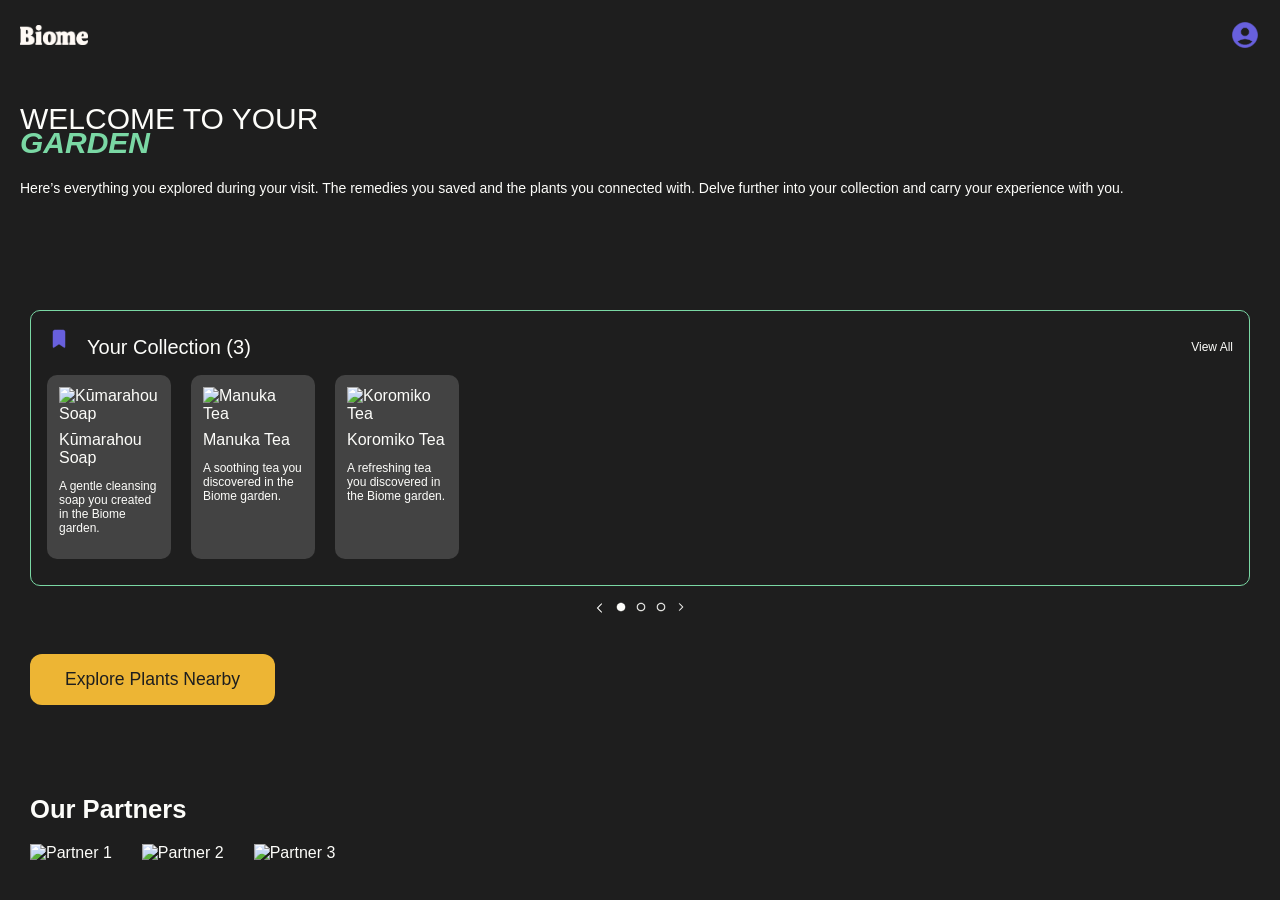
==== index.html @ 5340f043 "Setup/index page File setup and basic html and css of the index page" ====
<!DOCTYPE html>
<html lang="en">

<head>
    <meta charset="UTF-8">
    <meta name="viewport" content="width=device-width, initial-scale=1.0">
    <script src="https://code.iconify.design/3/3.2.1/iconify.min.js"></script>
    <link rel="stylesheet" href="https://use.typekit.net/lhk3lyb.css">
    <link rel="stylesheet" href="style.css">
    <title>Biome</title>
</head>

<body>
    <!-- HEADER -->
    <header>
        <div class="header-top">
            <div class="logo">
                <img src="images/biome-logo.png" alt="Biome Logo">
            </div>
            <div class="account-icon">
                <img src="images/account.svg" alt="Account Icon">
            </div>
        </div>

        <div class="hero-text">
            <h1>Welcome To Your</h1>
            <h2>Garden</h2>
        </div>

        <p>Here’s everything you explored during your visit. The remedies you saved and the plants you connected with.
            Delve further into your collection and carry your experience with you.</p>
    </header>

    <!-- BODY -->
    <div class="container">

        <!-- Your Collection Section -->
        <section class="collection-section">
            <div class="collection-header">
                <div class="save-icon"> <img src="images/save.svg" alt="Save Icon"></div>
                <h3>Your Collection (3)</h3>
                <a href="remedies.html" class="view-button">View All</a>
            </div>
            <div class="cards" id="cards">
                <div class="card">
                    <img src="" alt="Kūmarahou Soap">
                    <h4>Kūmarahou Soap</h4>
                    <p>A gentle cleansing soap you created in the Biome garden.</p>
                </div>
                <div class="card">
                    <img src="" alt="Manuka Tea">
                    <h4>Manuka Tea</h4>
                    <p>A soothing tea you discovered in the Biome garden.</p>
                </div>
                <div class="card">
                    <img src="" alt="Koromiko Tea">
                    <h4>Koromiko Tea</h4>
                    <p>A refreshing tea you discovered in the Biome garden.</p>
                </div>
            </div>
        </section>
        <div class="circle progress"> <img src="images/arrow-left.svg" alt="Left Arrow">
            <img src="images/circle.svg" alt="Circle">
            <img src="images/circle-outline.svg" alt="Circle Outline">
            <img src="images/circle-outline.svg" alt="Circle Outline">
            <img src="images/arrow-right.svg" alt="Right Arrow">
        </div>

        <!-- Explore Plants Button -->
        <a href="scan.html" class="explore-button">Explore Plants Nearby</a>

        <!-- Our Partners Section -->
        <section class="partners">
            <h3>Our Partners</h3>
            <div class="partner-logos">
                <img src="images/partner1.png" alt="Partner 1">
                <img src="images/partner2.png" alt="Partner 2">
                <img src="images/partner3.png" alt="Partner 3">
            </div>
        </section>

    </div>
</body>

</html>
---- style.css ----
/* GLOBAL STYLES */
body {
    font-family: "neulis-sans", sans-serif;
    font-weight: 400;
    font-style: normal;
    margin: 0;
    padding: 0;
    background-color: #1E1E1E;
    color: #FDFDFA;
}

a {
    text-decoration: none;
    color: inherit;
}

img {
    display: block;
    max-width: 100%;
}

/* HEADER */
header {
    display: flex;
    flex-direction: column;
    padding: 20px;
}

.header-top {
    display: flex;
    justify-content: space-between;
    align-items: center;
}

header .logo img {
    height: 20px;
}

header .account-icon {
    width: 30px;
    height: 30px;
    display: flex;
    justify-content: center;
    align-items: center;
    cursor: pointer;
}

header .account-icon img {
    width: 100%;
    height: 100%;
}

header .hero-text {
    margin-top: 32px;
    text-align: left;
}

header .hero-text h1 {
    font-family: "neulis-sans", sans-serif;
    font-weight: 500;
    font-style: normal;
    font-size: 30px;
    margin-bottom: -10px;
    text-transform: uppercase;
}

header .hero-text h2 {
    font-family: "neulis-sans", sans-serif;
    font-weight: 700;
    font-style: italic;
    font-size: 30px;
    margin: 0;
    color: #7AD8A4;
    text-transform: uppercase;
}

header p {
    font-family: "neulis-sans", sans-serif;
    font-weight: 400;
    font-style: normal;
    font-size: 14px;
    margin-top: 20px;
}

/* CONTAINER */
.container {
    padding: 20px 30px;
}

/* YOUR COLLECTION */
.collection-section {
    position: relative;
    margin-top: 60px;
    padding-top: 16px;
    padding-bottom: 16px;
    padding-left: 16px;
    padding-right: 16px;
    border: #7AD8A4 0.5px solid;
    border-radius: 10px;
}

.collection-header {
    display: flex;
    align-items: center;
    gap: 0px;
    margin-bottom: 8px;
}

.collection-section .save-icon {
    width: 40px;
    height: 40px;
}

.collection-section h3 {
    font-weight: 500;
    font-size: 20px;
    margin: 0px;
    display: inline-block;
}

.view-button {
    font-weight: 400;
    font-size: 12px;
    color: #FDFDFA;
    float: right;
    margin-left: auto;
    cursor: pointer;
}

.cards {
    display: flex;
    gap: 20px;
    overflow-x: auto;
    scroll-behavior: smooth;
    padding-bottom: 10px;
}

.card {
    min-width: 50px;
    max-width: 100px;
    background-color: #434343;
    border-radius: 10px;
    padding: 12px;
    flex-shrink: 0;
}

.card h4 {
    font-style: normal;
    font-weight: 400;
    font-size: 16px;
    margin: 8px 0 0 0;
}

.card p {
    font-weight: 400;
    font-size: 12px;
    color: #FDFDFA;
}

/* CAROUSEL ARROWS & PROGRESS */
.arrow {
    width: 50px;
    height: 50px;
    position: absolute;
    top: 50%;
    transform: translateY(-50%);
    cursor: pointer;
}

.arrow.left {
    left: 0;
}

.arrow.right {
    right: 0;
}

.circle.progress {
    display: flex;
    gap: 10px;
    justify-content: center;
    margin-top: 16px;
}

.circle.progress img:first-child {
    width: 12px;
    height: 12px;
}

.circle.progress img:not(:first-child) {
    width: 10px;
    height: 10px;
}

/* EXPLORE BUTTON */
.explore-button {
    display: inline-block;
    margin: 40px 0;
    padding: 15px 35px;
    background-color: #EDB534;
    color: #1E1E1E;
    font-size: 1.1rem;
    font-weight: 400;
    border-radius: 12px;
    text-align: center;
}

.explore-button:hover {
    background-color: #5a7320;
}

/* PARTNERS SECTION */
.partners {
    margin-top: 50px;
}

.partners h3 {
    font-size: 1.6rem;
    margin-bottom: 20px;
}

.partner-logos {
    display: flex;
    gap: 30px;
    flex-wrap: wrap;
}

.partner-logos img {
    max-height: 60px;
    object-fit: contain;
}

/* ==============================
   RESPONSIVE
============================== */
@media (max-width: 768px) {
    .cards {
        gap: 15px;
    }

    .card {
        min-width: 160px;
    }

    .hero-text h1 {
        font-size: 1.8rem;
    }

    .hero-text h2 {
        font-size: 2rem;
    }

    .explore-button {
        padding: 12px 25px;
        font-size: 1rem;
    }
}
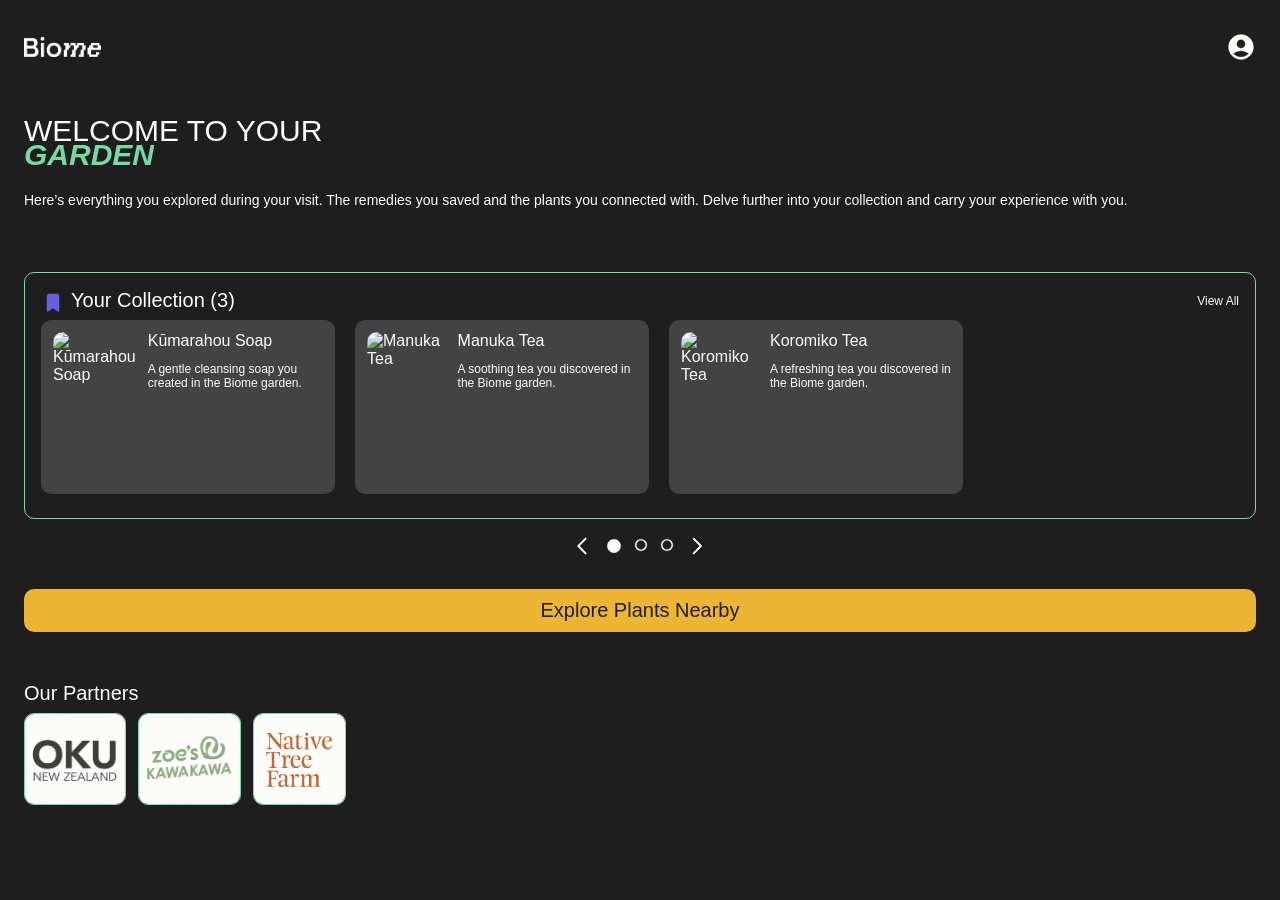
==== commit 7a4589a9: "CSS/Carousel Scroll Final CSS touch ups and addition of javascript for carousel scroll on index page" ====
--- a/index.html
+++ b/index.html
@@ -18,7 +18,9 @@
                 <img src="images/biome-logo.png" alt="Biome Logo">
             </div>
             <div class="account-icon">
-                <img src="images/account.svg" alt="Account Icon">
+                <a href="account.html">
+                    <img src="images/account.svg" alt="Account Icon">
+                </a>
             </div>
         </div>
 
@@ -27,8 +29,9 @@
             <h2>Garden</h2>
         </div>
 
-        <p>Here’s everything you explored during your visit. The remedies you saved and the plants you connected with.
-            Delve further into your collection and carry your experience with you.</p>
+        <p>Here’s everything you explored during your visit. The remedies you saved and the
+            plants you connected with. Delve further into your collection and carry your
+            experience with you.</p>
     </header>
 
     <!-- BODY -->
@@ -43,27 +46,45 @@
             </div>
             <div class="cards" id="cards">
                 <div class="card">
-                    <img src="" alt="Kūmarahou Soap">
-                    <h4>Kūmarahou Soap</h4>
-                    <p>A gentle cleansing soap you created in the Biome garden.</p>
+                    <img src="images/kumarahou.png" alt="Kūmarahou Soap">
+                    <div class="card-text">
+                        <h4>Kūmarahou Soap</h4>
+                        <p>A gentle cleansing soap you created in the Biome garden.</p>
+                    </div>
                 </div>
                 <div class="card">
-                    <img src="" alt="Manuka Tea">
-                    <h4>Manuka Tea</h4>
-                    <p>A soothing tea you discovered in the Biome garden.</p>
+                    <img src="images/manuka.png" alt="Manuka Tea">
+                    <div class="card-text">
+                        <h4>Manuka Tea</h4>
+                        <p>A soothing tea you discovered in the Biome garden.</p>
+                    </div>
                 </div>
                 <div class="card">
-                    <img src="" alt="Koromiko Tea">
-                    <h4>Koromiko Tea</h4>
-                    <p>A refreshing tea you discovered in the Biome garden.</p>
+                    <img src="images/koromiko.png" alt="Koromiko Tea">
+                    <div class="card-text">
+                        <h4>Koromiko Tea</h4>
+                        <p>A refreshing tea you discovered in the Biome garden.</p>
+                    </div>
                 </div>
             </div>
         </section>
-        <div class="circle progress"> <img src="images/arrow-left.svg" alt="Left Arrow">
-            <img src="images/circle.svg" alt="Circle">
-            <img src="images/circle-outline.svg" alt="Circle Outline">
-            <img src="images/circle-outline.svg" alt="Circle Outline">
-            <img src="images/arrow-right.svg" alt="Right Arrow">
+
+        <div class="carousel-controls">
+
+            <div class="arrow left" id="arrow-left">
+                <img src="images/arrow-left.svg" alt="Left Arrow">
+            </div>
+
+            <div class="circle progress" id="progress-dots">
+                <img src="images/circle.svg" class="active">
+                <img src="images/circle-outline.svg">
+                <img src="images/circle-outline.svg">
+            </div>
+
+            <div class="arrow right" id="arrow-right">
+                <img src="images/arrow-right.svg" alt="Right Arrow">
+            </div>
+
         </div>
 
         <!-- Explore Plants Button -->
@@ -73,13 +94,20 @@
         <section class="partners">
             <h3>Our Partners</h3>
             <div class="partner-logos">
-                <img src="images/partner1.png" alt="Partner 1">
-                <img src="images/partner2.png" alt="Partner 2">
-                <img src="images/partner3.png" alt="Partner 3">
+                <a href="https://oku.co.nz" target="_blank">
+                    <img src="images/partner1.png" alt="Partner 1">
+                </a>
+                <a href="https://zoeskawakawa.co.nz" target="_blank">
+                    <img src="images/partner2.png" alt="Partner 2">
+                </a>
+                <a href="https://nativetreefarm.co.nz" target="_blank">
+                    <img src="images/partner3.png" alt="Partner 3">
+                </a>
             </div>
         </section>
 
     </div>
+    <script src="script.js"></script>
 </body>
 
 </html>
--- a/style.css
+++ b/style.css
@@ -23,7 +23,9 @@
 header {
     display: flex;
     flex-direction: column;
-    padding: 20px;
+    padding-left: 24px;
+    padding-right: 24px;
+    padding-top: 32px;
 }
 
 .header-top {
@@ -84,13 +86,14 @@
 
 /* CONTAINER */
 .container {
-    padding: 20px 30px;
+    padding-left: 24px;
+    padding-right: 24px;
 }
 
 /* YOUR COLLECTION */
 .collection-section {
     position: relative;
-    margin-top: 60px;
+    margin-top: 50px;
     padding-top: 16px;
     padding-bottom: 16px;
     padding-left: 16px;
@@ -107,13 +110,14 @@
 }
 
 .collection-section .save-icon {
-    width: 40px;
-    height: 40px;
+    width: 24px;
+    height: 20px;
 }
 
 .collection-section h3 {
     font-weight: 500;
     font-size: 20px;
+    padding-left: 6px;
     margin: 0px;
     display: inline-block;
 }
@@ -128,27 +132,37 @@
 }
 
 .cards {
+    position: relative;
     display: flex;
     gap: 20px;
-    overflow-x: auto;
-    scroll-behavior: smooth;
-    padding-bottom: 10px;
+    overflow: hidden;
+    padding-top: 0px;
+    padding-bottom: 8px;
 }
 
 .card {
-    min-width: 50px;
-    max-width: 100px;
+    display: flex;
+    gap: 12px;
+    width: 270px;
+    height: 150px;
     background-color: #434343;
     border-radius: 10px;
     padding: 12px;
     flex-shrink: 0;
 }
 
+.card img {
+    width: 120px;
+    height: 150px;
+    object-fit: cover;
+    border-radius: 10px;
+}
+
 .card h4 {
     font-style: normal;
     font-weight: 400;
     font-size: 16px;
-    margin: 8px 0 0 0;
+    margin: 0;
 }
 
 .card p {
@@ -158,81 +172,78 @@
 }
 
 /* CAROUSEL ARROWS & PROGRESS */
+.carousel-controls {
+    display: flex;
+    align-items: center;
+    justify-content: center;
+    gap: 12px;
+    margin-top: 16px;
+}
+
 .arrow {
-    width: 50px;
-    height: 50px;
-    position: absolute;
-    top: 50%;
-    transform: translateY(-50%);
+    width: 22px;
+    height: 22px;
     cursor: pointer;
 }
 
-.arrow.left {
-    left: 0;
-}
-
-.arrow.right {
-    right: 0;
-}
-
 .circle.progress {
     display: flex;
-    gap: 10px;
-    justify-content: center;
-    margin-top: 16px;
-}
-
-.circle.progress img:first-child {
-    width: 12px;
-    height: 12px;
-}
-
-.circle.progress img:not(:first-child) {
-    width: 10px;
-    height: 10px;
+    gap: 12px;
+}
+
+.circle.progress img {
+    width: 14px;
+    height: 14px;
+}
+
+.circle.progress img.active {
+    width: 16px;
+    height: 16px;
 }
 
 /* EXPLORE BUTTON */
 .explore-button {
-    display: inline-block;
-    margin: 40px 0;
-    padding: 15px 35px;
+    display: block;
+    margin: 32px auto;
+    padding: 10px 30px;
     background-color: #EDB534;
     color: #1E1E1E;
-    font-size: 1.1rem;
-    font-weight: 400;
-    border-radius: 12px;
+    font-size: 20px;
+    font-weight: 400;
+    border-radius: 10px;
     text-align: center;
 }
 
 .explore-button:hover {
-    background-color: #5a7320;
+    background-color: #EDB534;
 }
 
 /* PARTNERS SECTION */
 .partners {
     margin-top: 50px;
+    margin-bottom: 32px;
 }
 
 .partners h3 {
-    font-size: 1.6rem;
-    margin-bottom: 20px;
+    font-size: 20px;
+    font-weight: 500;
+    margin-bottom: 8px;
 }
 
 .partner-logos {
     display: flex;
-    gap: 30px;
+    gap: 12px;
     flex-wrap: wrap;
 }
 
 .partner-logos img {
-    max-height: 60px;
+    border: #7AD8A4 1px solid;
+    border-radius: 10px;
+    max-height: 90px;
     object-fit: contain;
 }
 
-/* ==============================
-   RESPONSIVE
-============================== */
+/* RESPONSIVE */
 @media (max-width: 768px) {
     .cards {
         gap: 15px;
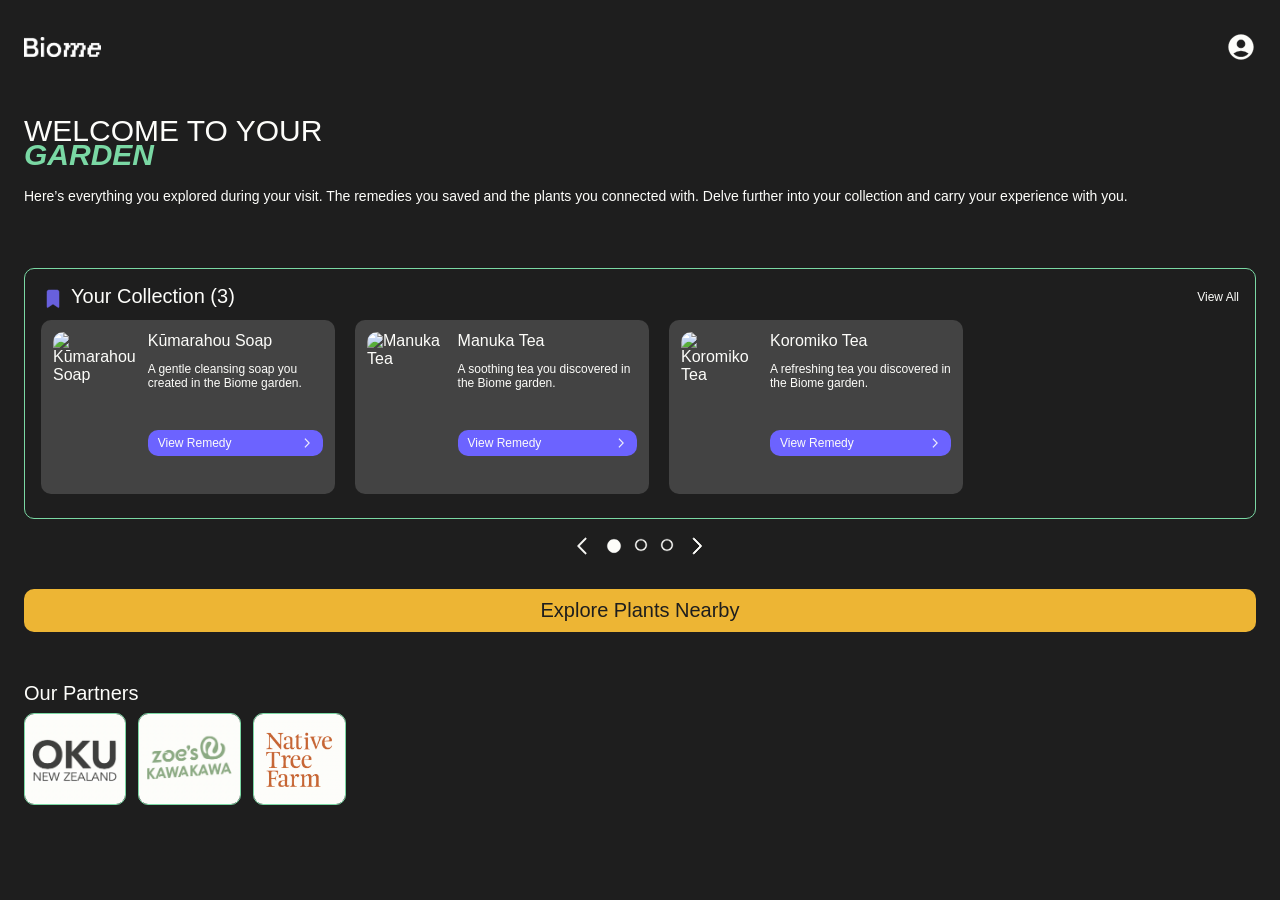
==== commit debf38d2: "Camera Test Testing scan page camera" ====
--- a/index.html
+++ b/index.html
@@ -50,6 +50,10 @@
                     <div class="card-text">
                         <h4>Kūmarahou Soap</h4>
                         <p>A gentle cleansing soap you created in the Biome garden.</p>
+                        <a href="kumarahou.html" class="remedy-button">
+                            View Remedy
+                            <img src="images/arrow-right.svg" alt="Arrow">
+                        </a>
                     </div>
                 </div>
                 <div class="card">
@@ -57,6 +61,10 @@
                     <div class="card-text">
                         <h4>Manuka Tea</h4>
                         <p>A soothing tea you discovered in the Biome garden.</p>
+                        <a href="manuka.html" class="remedy-button">
+                            View Remedy
+                            <img src="images/arrow-right.svg" alt="Arrow">
+                        </a>
                     </div>
                 </div>
                 <div class="card">
@@ -64,6 +72,10 @@
                     <div class="card-text">
                         <h4>Koromiko Tea</h4>
                         <p>A refreshing tea you discovered in the Biome garden.</p>
+                        <a href="koromiko.html" class="remedy-button">
+                            View Remedy
+                            <img src="images/arrow-right.svg" alt="Arrow">
+                        </a>
                     </div>
                 </div>
             </div>
--- a/style.css
+++ b/style.css
@@ -81,7 +81,7 @@
     font-weight: 400;
     font-style: normal;
     font-size: 14px;
-    margin-top: 20px;
+    margin-top: 16px;
 }
 
 /* CONTAINER */
@@ -98,7 +98,7 @@
     padding-bottom: 16px;
     padding-left: 16px;
     padding-right: 16px;
-    border: #7AD8A4 0.5px solid;
+    border: #7AD8A4 1px solid;
     border-radius: 10px;
 }
 
@@ -106,7 +106,7 @@
     display: flex;
     align-items: center;
     gap: 0px;
-    margin-bottom: 8px;
+    margin-bottom: 12px;
 }
 
 .collection-section .save-icon {
@@ -169,6 +169,26 @@
     font-weight: 400;
     font-size: 12px;
     color: #FDFDFA;
+}
+
+.remedy-button {
+    display: flex;
+    align-items: center;
+    justify-content: space-between;
+    margin-top: 40px;
+    padding: 6px 10px;
+    background: #6C63FF;
+    color: #FDFDFA;
+    border-radius: 10px;
+    font-size: 12px;
+    font-weight: 500;
+}
+
+.remedy-button img {
+    width: 12px;
+    height: 12px;
+    padding: 0px;
+    opacity: 1;
 }
 
 /* CAROUSEL ARROWS & PROGRESS */
@@ -243,6 +263,197 @@
     object-fit: contain;
 }
 
+/* ACCOUNT COLLECTION */
+.account-collection {
+    margin-top: 40px;
+    padding: 16px;
+    border: 1px solid #7AD8A4;
+    border-radius: 14px;
+}
+
+/* Header */
+.account-collection-header {
+    display: flex;
+    align-items: center;
+    margin-bottom: 16px;
+}
+
+.account-collection-header .save-icon img {
+    width: 20px;
+}
+
+.account-collection-header h3 {
+    font-size: 18px;
+    font-weight: 500;
+    margin-left: 8px;
+}
+
+.account-collection .view-button {
+    margin-left: auto;
+    font-size: 12px;
+    color: #FDFDFA;
+    text-decoration: none;
+}
+
+/* ACCOUNT COLLECTION */
+.account-collection {
+    margin-top: 50px;
+    padding: 16px;
+    border: 1px solid #7AD8A4;
+    border-radius: 10px;
+}
+
+.account-collection-header {
+    display: flex;
+    align-items: center;
+    margin-bottom: 16px;
+}
+
+.account-collection-header .save-icon img {
+    width: 20px;
+}
+
+.account-collection-header h3 {
+    font-size: 18px;
+    font-weight: 500;
+    margin-left: 8px;
+    margin-top: 0;
+    margin-bottom: 0;
+}
+
+.account-collection .view-button {
+    margin-left: auto;
+    font-size: 12px;
+    color: #FDFDFA;
+    text-decoration: none;
+}
+
+.account-cards {
+    display: flex;
+    gap: 16px;
+}
+
+.account-card {
+    width: 48%; 
+    background: #434343;
+    border-radius: 10px;
+    padding: 12px;
+}
+
+.account-card img {
+    width: 100%;
+    height: 120px;
+    object-fit: cover;
+    border-radius: 10px;
+}
+
+.account-card h4 {
+    font-size: 14px;
+    font-weight: 400;
+    margin-top: 8px;
+    margin-bottom: 0;
+}
+
+.date-visited {
+    display: inline-block;
+    margin-top: 12px;
+    padding: 10px 18px;
+    border-radius: 12px;
+    background: #6C63FF;
+    font-size: 14px;
+    font-weight: 500;
+}
+
+/* SETTINGS SECTION */
+.settings-section {
+    margin-top: 32px;
+    padding: 16px;
+    border: 1px solid #7AD8A4;
+    border-radius: 10px;
+}
+
+/* Settings Header */
+.settings-header {
+    display: flex;
+    align-items: center;
+    margin-bottom: 12px;
+}
+
+.settings-header .save-icon img {
+    width: 24px;
+}
+
+.settings-header h3 {
+    font-size: 20px;
+    font-weight: 500;
+    margin-top: 0;
+    margin-bottom: 0;
+    margin-left: 8px;
+}
+
+/* Settings Card */
+.settings-card {
+    background: #434343;
+    border-radius: 12px;
+    overflow: hidden;
+}
+
+/* Each Row */
+.settings-item {
+    display: flex;
+    align-items: center;
+    padding: 8px 16px;
+    border-bottom: 1px solid #575757;
+}
+
+.settings-item:last-child {
+    border-bottom: none;
+}
+
+.settings-item img:first-child {
+    width: 20px;
+    margin-right: 8px;
+}
+
+.settings-item p {
+    margin: 8px 0;
+    flex: 1;
+    font-size: 14px;
+}
+
+.settings-item img:last-child {
+    width: 16px;
+}
+
+.camera-container {
+    position: relative;
+    width: 100%;
+    height: 70vh;
+    background: black;
+    border-radius: 12px;
+    overflow: hidden;
+}
+
+#camera {
+    width: 100%;
+    height: 100%;
+    object-fit: cover;
+}
+
+#capture-btn {
+    position: absolute;
+    bottom: 20px;
+    left: 50%;
+    transform: translateX(-50%);
+
+    padding: 12px 20px;
+    border-radius: 30px;
+    border: none;
+
+    background: #6C63FF;
+    color: white;
+}
+
 /* RESPONSIVE */
 @media (max-width: 768px) {
     .cards {
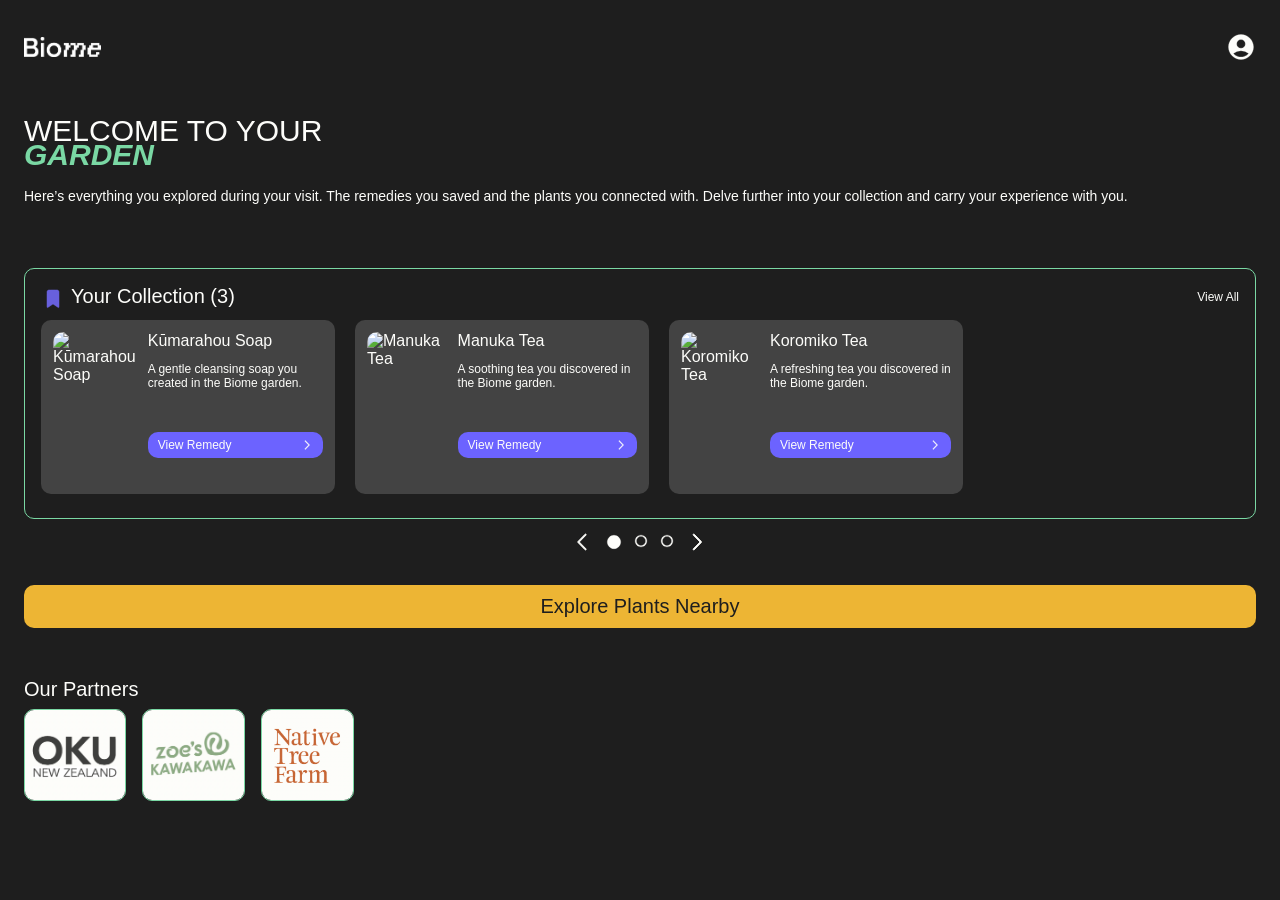
==== commit 6c99d763: "Bug Fix Bug fix pressed interaction" ====
--- a/index.html
+++ b/index.html
@@ -17,11 +17,9 @@
             <div class="logo">
                 <img src="images/biome-logo.png" alt="Biome Logo">
             </div>
-            <div class="account-icon">
-                <a href="account.html">
-                    <img src="images/account.svg" alt="Account Icon">
-                </a>
-            </div>
+            <a class="account-icon" href="account.html">
+                <img src="images/account.svg" alt="Account Icon">
+            </a>
         </div>
 
         <div class="hero-text">
@@ -42,7 +40,7 @@
             <div class="collection-header">
                 <div class="save-icon"> <img src="images/save.svg" alt="Save Icon"></div>
                 <h3>Your Collection (3)</h3>
-                <a href="remedies.html" class="view-button">View All</a>
+                <a href="collection.html" class="view-button">View All</a>
             </div>
             <div class="cards" id="cards">
                 <div class="card">
--- a/style.css
+++ b/style.css
@@ -12,6 +12,7 @@
 a {
     text-decoration: none;
     color: inherit;
+    transition: all 0.2s ease;
 }
 
 img {
@@ -20,6 +21,18 @@
 }
 
 /* HEADER */
+.account-icon,
+.logo {
+    transition: transform 0.1s ease;
+}
+
+.account-icon:active,
+.logo:active,
+.account-icon.pressed,
+.logo.pressed {
+    transform: scale(0.97);
+}
+
 header {
     display: flex;
     flex-direction: column;
@@ -84,7 +97,6 @@
     margin-top: 16px;
 }
 
-/* CONTAINER */
 .container {
     padding-left: 24px;
     padding-right: 24px;
@@ -131,6 +143,12 @@
     cursor: pointer;
 }
 
+.view-button:active,
+.view-button.pressed {
+    text-decoration: underline;
+    transform: scale(0.97);
+}
+
 .cards {
     position: relative;
     display: flex;
@@ -175,7 +193,7 @@
     display: flex;
     align-items: center;
     justify-content: space-between;
-    margin-top: 40px;
+    margin-top: 42px;
     padding: 6px 10px;
     background: #6C63FF;
     color: #FDFDFA;
@@ -191,7 +209,17 @@
     opacity: 1;
 }
 
-/* CAROUSEL ARROWS & PROGRESS */
+.explore-button,
+.remedy-button {
+    transition: transform 0.1s ease;
+}
+
+.explore-button:active,
+.remedy-button:active {
+    transform: scale(0.97);
+}
+
+/* CAROUSEL PROGRESS */
 .carousel-controls {
     display: flex;
     align-items: center;
@@ -201,9 +229,15 @@
 }
 
 .arrow {
+    transition: transform 0.15s ease;
     width: 22px;
     height: 22px;
     cursor: pointer;
+}
+
+.arrow:active,
+.arrow.pressed {
+    transform: scale(1.3);
 }
 
 .circle.progress {
@@ -234,10 +268,6 @@
     text-align: center;
 }
 
-.explore-button:hover {
-    background-color: #EDB534;
-}
-
 /* PARTNERS SECTION */
 .partners {
     margin-top: 50px;
@@ -252,7 +282,7 @@
 
 .partner-logos {
     display: flex;
-    gap: 12px;
+    gap: 16px;
     flex-wrap: wrap;
 }
 
@@ -263,15 +293,23 @@
     object-fit: contain;
 }
 
+.partner-logos a {
+    display: inline-block;
+    transition: transform 0.15s ease, filter 0.15s ease;
+}
+
+.partner-logos a.pressed {
+    transform: translateY(-3px) scale(1.05);
+}
+
 /* ACCOUNT COLLECTION */
 .account-collection {
-    margin-top: 40px;
+    margin-top: 50px;
     padding: 16px;
     border: 1px solid #7AD8A4;
-    border-radius: 14px;
-}
-
-/* Header */
+    border-radius: 10px;
+}
+
 .account-collection-header {
     display: flex;
     align-items: center;
@@ -286,6 +324,8 @@
     font-size: 18px;
     font-weight: 500;
     margin-left: 8px;
+    margin-top: 0;
+    margin-bottom: 0;
 }
 
 .account-collection .view-button {
@@ -295,37 +335,10 @@
     text-decoration: none;
 }
 
-/* ACCOUNT COLLECTION */
-.account-collection {
-    margin-top: 50px;
-    padding: 16px;
-    border: 1px solid #7AD8A4;
-    border-radius: 10px;
-}
-
-.account-collection-header {
-    display: flex;
-    align-items: center;
-    margin-bottom: 16px;
-}
-
-.account-collection-header .save-icon img {
-    width: 20px;
-}
-
-.account-collection-header h3 {
-    font-size: 18px;
-    font-weight: 500;
-    margin-left: 8px;
-    margin-top: 0;
-    margin-bottom: 0;
-}
-
-.account-collection .view-button {
-    margin-left: auto;
-    font-size: 12px;
-    color: #FDFDFA;
-    text-decoration: none;
+.account-collection .view-button:active,
+.account-collection .view-button.pressed {
+    text-decoration: underline;
+    transform: scale(0.97);
 }
 
 .account-cards {
@@ -334,10 +347,14 @@
 }
 
 .account-card {
-    width: 48%; 
+    width: 48%;
     background: #434343;
     border-radius: 10px;
     padding: 12px;
+}
+
+.account-card:active {
+    transform: scale(0.95);
 }
 
 .account-card img {
@@ -372,7 +389,6 @@
     border-radius: 10px;
 }
 
-/* Settings Header */
 .settings-header {
     display: flex;
     align-items: center;
@@ -391,14 +407,12 @@
     margin-left: 8px;
 }
 
-/* Settings Card */
 .settings-card {
     background: #434343;
     border-radius: 12px;
     overflow: hidden;
 }
 
-/* Each Row */
 .settings-item {
     display: flex;
     align-items: center;
@@ -425,13 +439,23 @@
     width: 16px;
 }
 
+/* SCAN PAGE */
+.scan-description {
+    margin-top: 16px;
+    margin-bottom: 50px;
+    font-size: 14px;
+}
+
 .camera-container {
-    position: relative;
-    width: 100%;
-    height: 70vh;
+    width: calc(100% - 48px);
+    margin: auto;
+    margin-bottom: 32px;
+    height: 350px;
     background: black;
     border-radius: 12px;
+    border: #7AD8A4 1px solid;
     overflow: hidden;
+    position: relative;
 }
 
 #camera {
@@ -440,40 +464,165 @@
     object-fit: cover;
 }
 
-#capture-btn {
+.capture-btn {
+    background-color: #6C63FF;
+    border-radius: 50%;
     position: absolute;
-    bottom: 20px;
+    bottom: 16px;
     left: 50%;
     transform: translateX(-50%);
-
-    padding: 12px 20px;
-    border-radius: 30px;
-    border: none;
-
+    width: 45px;
+    height: 45px;
+    display: flex;
+    align-items: center;
+    justify-content: center;
+}
+
+.capture-btn img {
+    width: 30px;
+}
+
+/* COLLECTION PAGE */
+.collection {
+    margin-top: 50px;
+}
+
+.collection .cards {
+    display: flex;
+    flex-wrap: wrap;
+    gap: 24px;
+}
+
+.collection .card {
+    border: 1px solid #7AD8A4;
+    border-radius: 12px;
+    padding: 16px;
+    width: 150px;
+    height: 200px;
+    box-sizing: border-box;
+}
+
+.collection .card.pressed {
+    transform: scale(0.95);
+}
+
+.collection .card-inner {
+    background: #434343;
+    flex-direction: column;
+    border-radius: 10px;
+    height: 100%;
+}
+
+.collection .card a {
+    text-decoration: none;
+    display: block;
+}
+
+.collection .card img {
+    width: 150px;
+    height: 140px;
+    object-fit: cover;
+    display: block;
+}
+
+.collection .card .card-text h4 {
+    font-size: 14px;
+    font-weight: 400;
+    color: #FDFDFA;
+    margin: 0 auto;
+    padding-top: 8px;
+}
+
+/* IDENTIFIED PAGE */
+.main-image {
+    margin-top: 24px;
+}
+
+.main-image img {
+    width: 100%;
+    border-radius: 12px;
+}
+
+.carousel-controls {
+    margin-top: 12px;
+}
+
+.section {
+    margin-top: 32px;
+}
+
+.section h3 {
+    font-size: 20px;
+    font-weight: 500;
+    margin-bottom: 4px;
+}
+
+.section p {
+    font-size: 14px;
+    line-height: 1.5;
+    color: #FDFDFA;
+}
+
+/* RECIPE CARD */
+.recipe-card {
+    margin-top: 32px;
+    padding: 16px;
+    border: 1px solid #7AD8A4;
+    border-radius: 10px;
+}
+
+.recipe-header {
+    display: flex;
+    align-items: center;
+    margin-bottom: 12px;
+}
+
+.recipe-header img:first-child {
+    width: 20px;
+    margin-right: 8px;
+}
+
+.recipe-header h3 {
+    font-size: 18px;
+    font-weight: 500;
+    margin: 0;
+}
+
+.recipe-actions {
+    margin-left: auto;
+    display: flex;
+    gap: 8px;
+}
+
+.recipe-actions img {
+    width: 16px;
+    padding: 8px;
     background: #6C63FF;
-    color: white;
-}
-
-/* RESPONSIVE */
-@media (max-width: 768px) {
-    .cards {
-        gap: 15px;
-    }
-
-    .card {
-        min-width: 160px;
-    }
-
-    .hero-text h1 {
-        font-size: 1.8rem;
-    }
-
-    .hero-text h2 {
-        font-size: 2rem;
-    }
-
-    .explore-button {
-        padding: 12px 25px;
-        font-size: 1rem;
-    }
+    border-radius: 8px;
+}
+
+.recipe-card p {
+    font-size: 14px;
+    color: #DADADA;
+    line-height: 1.6;
+    margin-bottom: 8px;
+}
+
+.recipe-card ul {
+    margin-left: 16px;
+    margin-bottom: 12px;
+}
+
+.recipe-card li {
+    font-size: 14px;
+    margin-bottom: 6px;
+}
+
+.recipe-card ol {
+    margin-left: 16px;
+}
+
+.recipe-card ol li {
+    margin-bottom: 10px;
+    line-height: 1.6;
 }
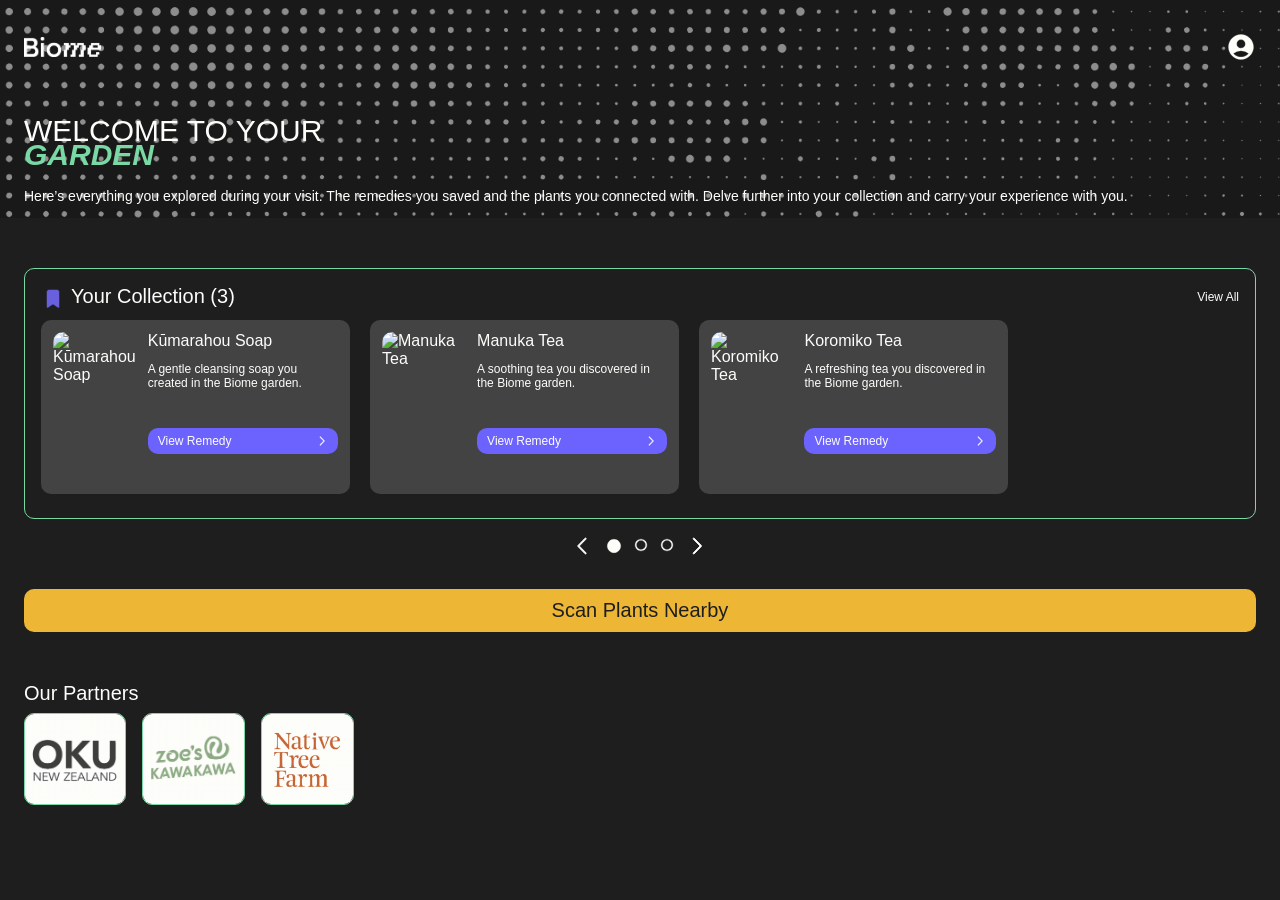
==== commit 35c65095: "Final Style Minor tweaking of css style and adding background image" ====
--- a/index.html
+++ b/index.html
@@ -20,6 +20,7 @@
             <a class="account-icon" href="account.html">
                 <img src="images/account.svg" alt="Account Icon">
             </a>
+            <img src="images/background.png" alt="" class="header-bg">
         </div>
 
         <div class="hero-text">
@@ -98,7 +99,7 @@
         </div>
 
         <!-- Explore Plants Button -->
-        <a href="scan.html" class="explore-button">Explore Plants Nearby</a>
+        <a href="scan.html" class="explore-button">Scan Plants Nearby</a>
 
         <!-- Our Partners Section -->
         <section class="partners">
--- a/style.css
+++ b/style.css
@@ -24,6 +24,7 @@
 .account-icon,
 .logo {
     transition: transform 0.1s ease;
+    z-index: 1;
 }
 
 .account-icon:active,
@@ -36,11 +37,23 @@
 header {
     display: flex;
     flex-direction: column;
+    position: relative;
+    overflow: hidden;
     padding-left: 24px;
     padding-right: 24px;
     padding-top: 32px;
 }
 
+.header-bg {
+    position: absolute;
+    top: -200px;
+    right: 0;
+    width: 100%;
+    pointer-events: none;
+    z-index: 0;
+    opacity: 0.5;
+}
+
 .header-top {
     display: flex;
     justify-content: space-between;
@@ -68,6 +81,7 @@
 header .hero-text {
     margin-top: 32px;
     text-align: left;
+    z-index: 1;
 }
 
 header .hero-text h1 {
@@ -95,6 +109,7 @@
     font-style: normal;
     font-size: 14px;
     margin-top: 16px;
+    z-index: 1;
 }
 
 .container {
@@ -161,7 +176,7 @@
 .card {
     display: flex;
     gap: 12px;
-    width: 270px;
+    width: 285px;
     height: 150px;
     background-color: #434343;
     border-radius: 10px;
@@ -193,7 +208,7 @@
     display: flex;
     align-items: center;
     justify-content: space-between;
-    margin-top: 42px;
+    margin-top: 38px;
     padding: 6px 10px;
     background: #6C63FF;
     color: #FDFDFA;
@@ -258,9 +273,10 @@
 /* EXPLORE BUTTON */
 .explore-button {
     display: block;
+    align-items: center;
     margin: 32px auto;
     padding: 10px 30px;
-    background-color: #EDB534;
+    background-color: #EDB634;
     color: #1E1E1E;
     font-size: 20px;
     font-weight: 400;
@@ -444,6 +460,7 @@
     margin-top: 16px;
     margin-bottom: 50px;
     font-size: 14px;
+    z-index: 1;
 }
 
 .camera-container {
@@ -482,6 +499,58 @@
     width: 30px;
 }
 
+.plant-result {
+    margin-top: 32px;
+}
+
+#plant-result img {
+    width: 100%;
+    object-fit: cover;
+    border-radius: 10px;
+    margin-bottom: 16px;
+}
+
+#native-badge {
+    display: inline-block;
+    padding: 10px 18px;
+    border-radius: 12px;
+    background-color: #6C63FF;
+    color: #FDFDFA;
+    font-size: 14px;
+    font-weight: 500;
+}
+
+#plant-result p {
+    font-size: 14px;
+}
+
+#plant-result h3 {
+    font-size: 20px;
+    font-weight: 400;
+    margin-top: 50px;
+    margin-bottom: 8px;
+}
+
+#plant-result h4 {
+    font-size: 20px;
+    font-weight: 400;
+    margin-top: 0px;
+    margin-bottom: 8px;
+}
+
+#plant-description {
+    font-size: 16px;
+    line-height: 1.4;
+    margin-bottom: 32px;
+}
+
+#plant-result .remedy-section {
+    margin-bottom: 50px;
+    padding: 16px;
+    border: #7AD8A4 1px solid;
+    border-radius: 10px;
+}
+
 /* COLLECTION PAGE */
 .collection {
     margin-top: 50px;
@@ -534,38 +603,39 @@
 }
 
 /* IDENTIFIED PAGE */
-.main-image {
-    margin-top: 24px;
-}
-
-.main-image img {
+.cards-identified {
+    margin-top: 32px;
+    position: relative;
     width: 100%;
-    border-radius: 12px;
-}
-
-.carousel-controls {
-    margin-top: 12px;
-}
-
-.section {
+    padding-top: 0px;
+}
+
+.cards-identified img {
+    width: 100%;
+    border-radius: 10px;
+}
+
+.info-content {
     margin-top: 32px;
 }
 
-.section h3 {
+.text-block h3 {
     font-size: 20px;
     font-weight: 500;
-    margin-bottom: 4px;
-}
-
-.section p {
-    font-size: 14px;
-    line-height: 1.5;
+    margin-bottom: 0px;
+}
+
+.text-block p {
+    margin-bottom: 12px;
+    font-size: 14px;
+    line-height: 1.35;
     color: #FDFDFA;
 }
 
 /* RECIPE CARD */
 .recipe-card {
-    margin-top: 32px;
+    margin-top: 60px;
+    margin-bottom: 32px;
     padding: 16px;
     border: 1px solid #7AD8A4;
     border-radius: 10px;
@@ -577,52 +647,56 @@
     margin-bottom: 12px;
 }
 
-.recipe-header img:first-child {
-    width: 20px;
-    margin-right: 8px;
+.title-group {
+    display: flex;
+    align-items: center;
+    gap: 8px;
+}
+
+.title-group img {
+    margin-top: 5px;
+    width: 24px;
+    height: 24px;
 }
 
 .recipe-header h3 {
-    font-size: 18px;
+    font-size: 20px;
     font-weight: 500;
     margin: 0;
 }
 
-.recipe-actions {
+.recipe-body h4 {
+    font-size: 16px;
+    font-weight: 500;
+    margin-bottom: -2px;
+}
+
+.action-buttons {
     margin-left: auto;
     display: flex;
     gap: 8px;
 }
 
-.recipe-actions img {
-    width: 16px;
-    padding: 8px;
-    background: #6C63FF;
-    border-radius: 8px;
-}
-
-.recipe-card p {
-    font-size: 14px;
-    color: #DADADA;
-    line-height: 1.6;
+.action-buttons img {
+    width: 32px;
+    height: 32px;
+    cursor: pointer;
+    transition: transform 0.15s ease;
+}
+
+.action-buttons img:last-child {
+    transform: scale(1.1);
+}
+
+.recipe-card ol,
+ul {
+    font-size: 14px;
+    color: #FDFDFA;
+    line-height: 1.4;
     margin-bottom: 8px;
-}
-
-.recipe-card ul {
-    margin-left: 16px;
-    margin-bottom: 12px;
-}
-
-.recipe-card li {
-    font-size: 14px;
-    margin-bottom: 6px;
-}
-
-.recipe-card ol {
-    margin-left: 16px;
 }
 
 .recipe-card ol li {
     margin-bottom: 10px;
-    line-height: 1.6;
+    line-height: 1.5;
 }
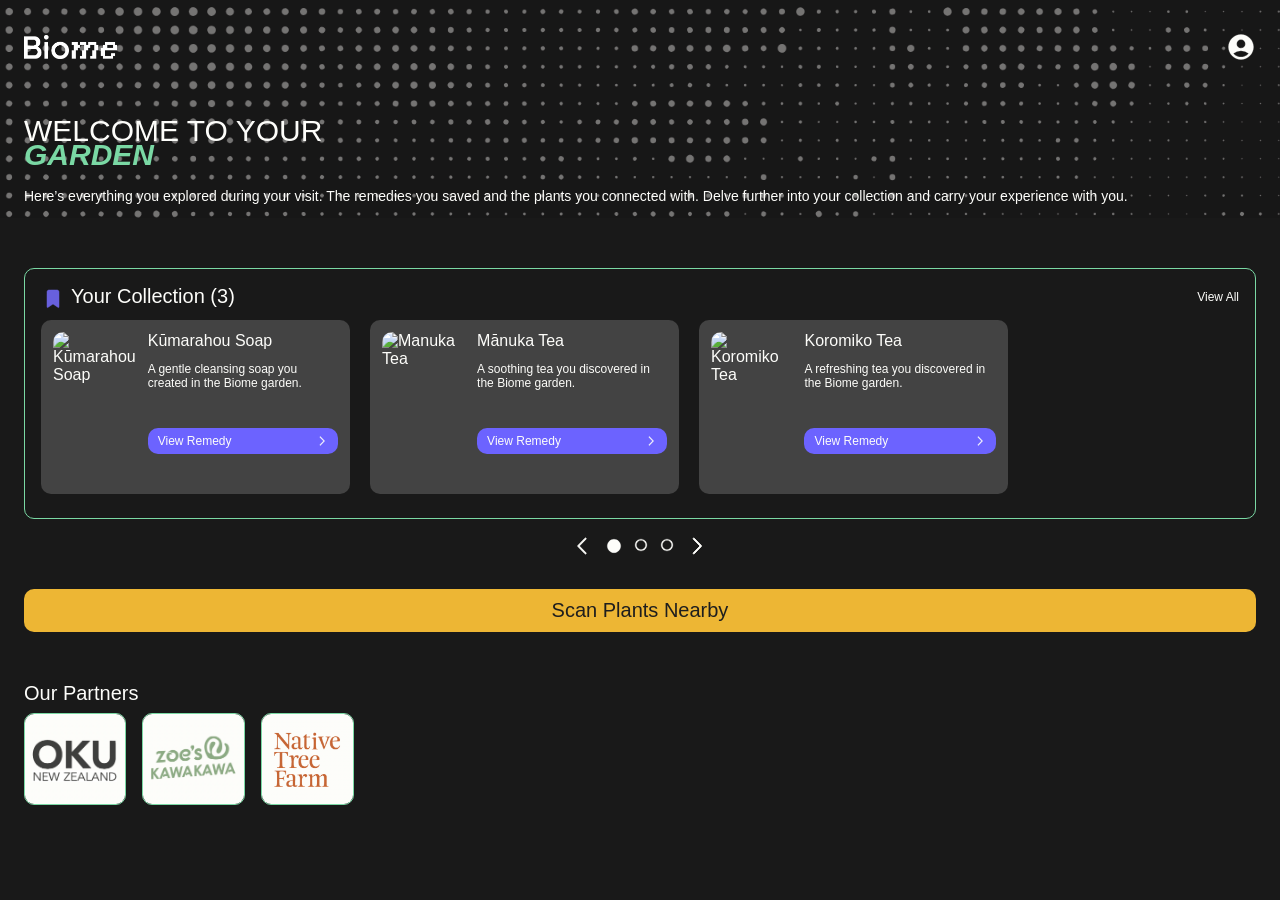
==== commit de4231f1: "Spelling Spelling fixes" ====
--- a/index.html
+++ b/index.html
@@ -58,7 +58,7 @@
                 <div class="card">
                     <img src="images/manuka.png" alt="Manuka Tea">
                     <div class="card-text">
-                        <h4>Manuka Tea</h4>
+                        <h4>Mānuka Tea</h4>
                         <p>A soothing tea you discovered in the Biome garden.</p>
                         <a href="manuka.html" class="remedy-button">
                             View Remedy
--- a/style.css
+++ b/style.css
@@ -5,7 +5,7 @@
     font-style: normal;
     margin: 0;
     padding: 0;
-    background-color: #1E1E1E;
+    background-color: #191919;
     color: #FDFDFA;
 }
 
@@ -51,7 +51,7 @@
     width: 100%;
     pointer-events: none;
     z-index: 0;
-    opacity: 0.5;
+    opacity: 0.4;
 }
 
 .header-top {
@@ -61,7 +61,11 @@
 }
 
 header .logo img {
-    height: 20px;
+    height: 24px;
+}
+
+header .logo img[src="images/arrow-left.svg"] {
+    height: 30px;
 }
 
 header .account-icon {
@@ -551,6 +555,39 @@
     border-radius: 10px;
 }
 
+#plant-remedy {
+    margin-top: 60px;
+    margin-bottom: 32px;
+    padding: 16px;
+    border: 1px solid #7AD8A4;
+    border-radius: 10px;
+}
+
+#plant-remedy h4 {
+    font-size: 20px;
+    font-weight: 500;
+    margin-bottom: 12px;
+}
+
+#plant-remedy h5 {
+    font-size: 16px;
+    font-weight: 500;
+    margin-bottom: -2px;
+}
+
+#plant-remedy ul,
+#plant-remedy ol {
+    font-size: 14px;
+    color: #FDFDFA;
+    line-height: 1.4;
+    margin-bottom: 8px;
+}
+
+#plant-remedy ol li {
+    margin-bottom: 10px;
+    line-height: 1.5;
+}
+
 /* COLLECTION PAGE */
 .collection {
     margin-top: 50px;
